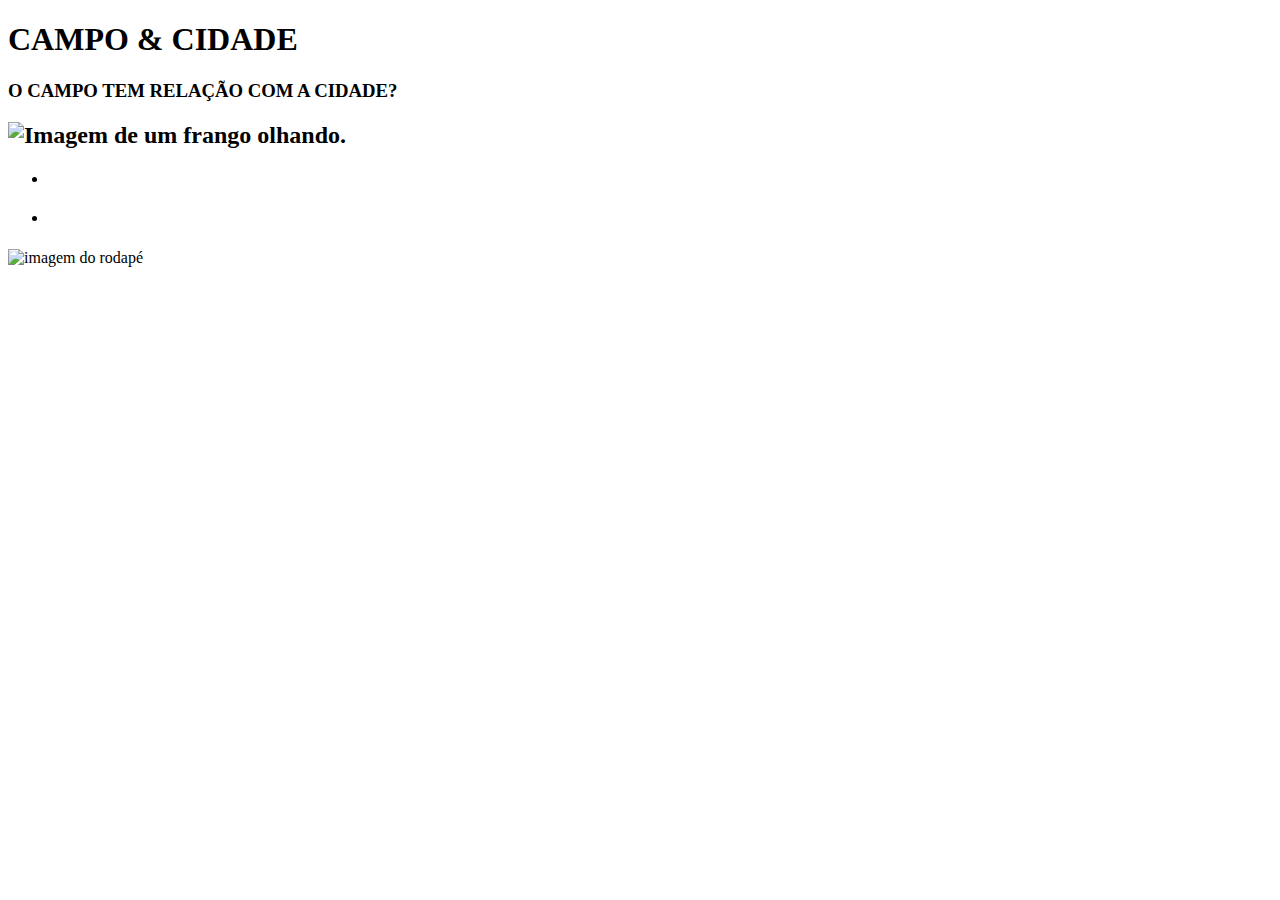
==== index.html @ 08ff2b11 "Create index.html" ====
<!DOCTYPE html>
<html lang="pt-BR">
	<head>
		<meta charset="UTF-8">
        <meta name="viewport" content="width=device-width, initial-scale=1.0" />
		<title>Campo&Cidade</title>

		<link rel="stylesheet" href="reset.css">
		<link rel="stylesheet" href="style.css">
		<link rel="shourtcut icon" type="image/png" href="favicon.png"/>
		<link rel="preconnect" href="https://fonts.googleapis.com">
<link rel="preconnect" href="https://fonts.gstatic.com" crossorigin>
<link href="https://fonts.googleapis.com/css2?family=Oswald:wght@200..700&display=swap" rel="stylesheet">
	</head>
	<body>
		<header>
			
				<h1> CAMPO & CIDADE</h1>	
					

			
		</header>
		
		<section class="pergunta-resposta">
		<div class="pergunta">
			
			
			<h3>O CAMPO TEM RELAÇÃO COM A CIDADE?</h3>
			
			
		</div>
		<main>
			<h2><img class="frango" src="fran.png" alt="Imagem de um frango olhando."></h2>
			<ul class="alternativas">
				
				<li>
					<h4><a href="sim.html" style="text-decoration: none; color:rgb(255, 255, 255);"> SIM</a></h4>
				</li>
			<li>
				
					<h4><a href="nao.html" style="text-decoration: none; color:rgb(255, 255, 255);"> NÃO</a></h4>
				</li>
				
			</ul>
			
		</main>
	</section>
		<footer class="rodape">
			<img class="imagem-rodape" src="fundo.jpg" alt="imagem do rodapé">
		</footer>
	</body>   
</html>
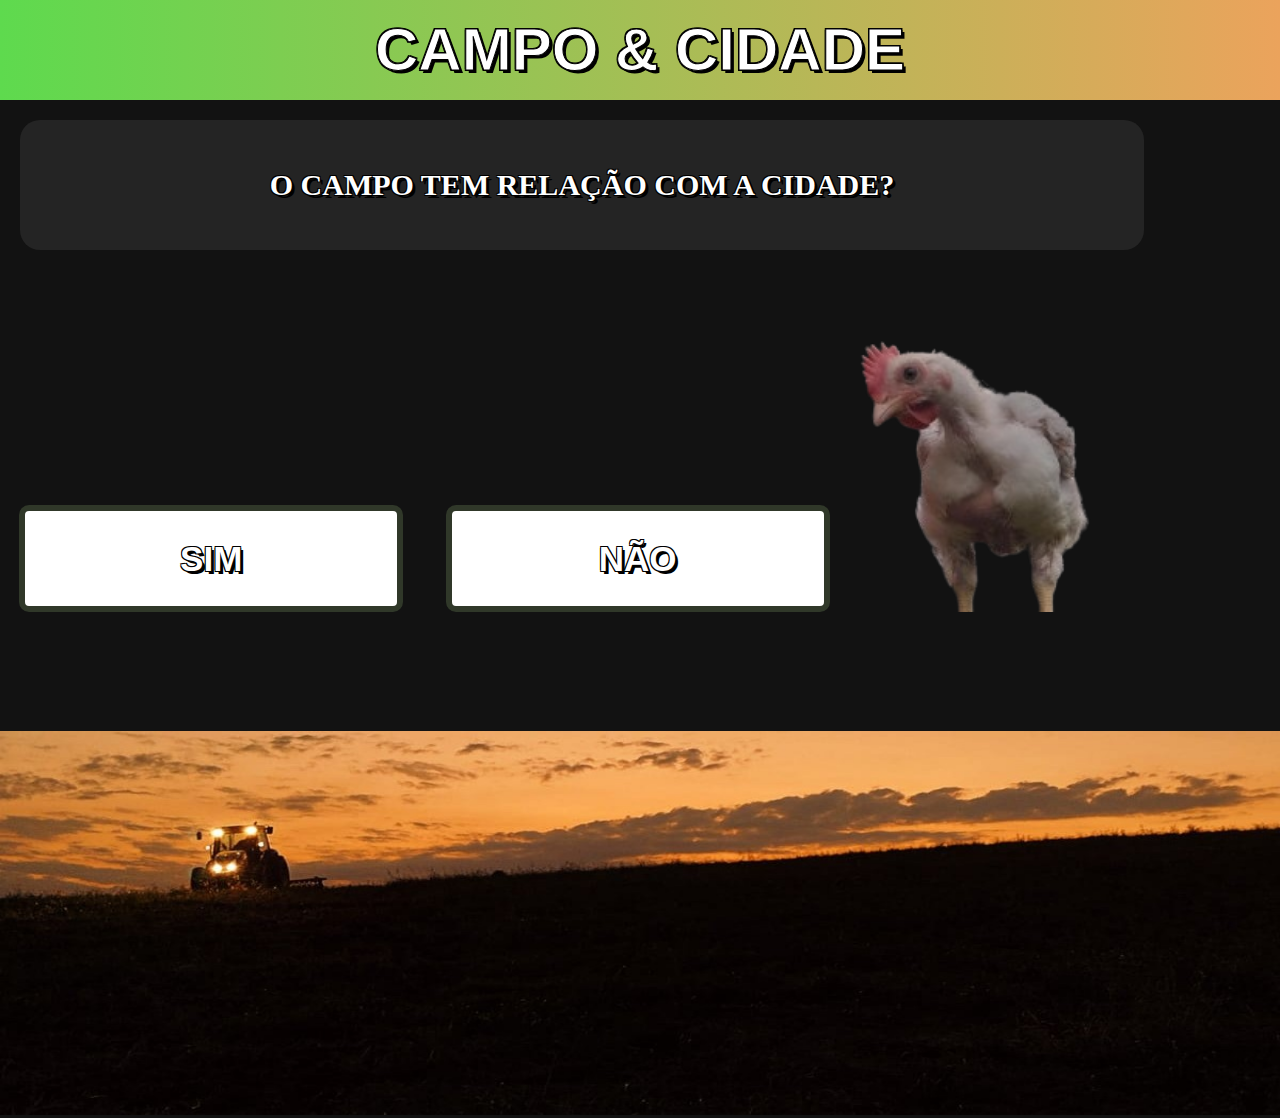
==== commit 36f64305: "criando a pasta img e alterando o código" ====
--- a/index.html
+++ b/index.html
@@ -7,7 +7,7 @@
 
 		<link rel="stylesheet" href="reset.css">
 		<link rel="stylesheet" href="style.css">
-		<link rel="shourtcut icon" type="image/png" href="favicon.png"/>
+		<link rel="shourtcut icon" type="image/png" href="./img/favicon.png"/>
 		<link rel="preconnect" href="https://fonts.googleapis.com">
 <link rel="preconnect" href="https://fonts.gstatic.com" crossorigin>
 <link href="https://fonts.googleapis.com/css2?family=Oswald:wght@200..700&display=swap" rel="stylesheet">
@@ -30,7 +30,7 @@
 			
 		</div>
 		<main>
-			<h2><img class="frango" src="fran.png" alt="Imagem de um frango olhando."></h2>
+			<h2><img class="frango" src="./img/fran.png" alt="Imagem de um frango olhando."></h2>
 			<ul class="alternativas">
 				
 				<li>
@@ -46,7 +46,7 @@
 		</main>
 	</section>
 		<footer class="rodape">
-			<img class="imagem-rodape" src="fundo.jpg" alt="imagem do rodapé">
+			<img class="imagem-rodape" src="./img/fundo.jpg" alt="imagem do rodapé">
 		</footer>
 	</body>   
 </html>
--- a/style.css
+++ b/style.css
@@ -0,0 +1,154 @@
+
+:root {
+    ---cor-de-fundo: #000;
+    ---branco: #FFFFFF;
+    ---cinza: #121212;
+	---cabecalho: linear-gradient(to right, #5eda4e, #EBA35C);
+
+    ---fonte-principal:font-family: "Oswald", sans-serif ;
+    
+}
+
+body {
+    background-color: var(---cor-de-fundo);
+    font-family: var(---fonte-principal);
+    font-size: 16px;
+    font-weight: 400;
+}
+
+
+
+
+
+header { background: var(---cabecalho);
+	padding: 20px 0;
+	width: 100vw;
+}
+
+body
+{ background: var(---cinza);
+	width: 100vw;
+}
+.pergunta {
+	position: relative;
+	width: 100vw;
+	margin: 0 auto;
+}
+
+
+
+.alternativas {
+	width: 100vw;
+	margin: 0 auto;
+	padding: 50px 0;
+	
+
+	
+}
+
+.alternativas li {
+	text-decoration: none;
+	display: inline-block;
+	text-align: center;
+	width: 30%;
+	height: 30%;
+	vertical-align: top;
+	margin: 0 1.5%;
+	padding: 30px 20px;
+	box-sizing: border-box;
+	border: 6px solid #303829;
+	border-radius: 10px;
+	background-color: var(---branco);
+	margin-top: -160px;
+}
+
+.alternativas li:hover {
+	border-color: #bef7b7;
+	background-color: #a2bee0;
+}
+
+.alternativas li:active {
+	border-color:#87b9f7;
+	background-color: #bbecb5;	
+}
+
+.alternativas li:hover h4 {
+	font-size: 55px;
+}
+
+.alternativas h4 {
+	text-decoration: none;
+	font-size: 35px;
+	font-weight: bold;
+	cursor: pointer;
+	color:var(---branco);
+	font-family:Impact, Haettenschweiler, 'Arial Narrow Bold', sans-serif;
+	text-align: center;
+	
+}
+
+
+
+h1 { text-align: center;
+	font-size: 60px;
+	font-weight: bold;
+	font-family:Impact, Haettenschweiler, 'Arial Narrow Bold', sans-serif;
+	font-weight: bold;
+	-webkit-text-stroke: 1px var(---cor-de-fundo);
+		color:var(---branco);
+		text-shadow:
+	3px 3px 0 var(---cor-de-fundo),
+	-1px -1px 0 var(---cor-de-fundo),
+	1px -1px 0 var(---cor-de-fundo),
+	-1px 1px 0 var(---cor-de-fundo),
+	1px 1px 0 var(---cor-de-fundo); 
+	
+	}
+
+ 
+ .frango{
+	width: 30%;
+	margin-left: 60vw;
+ } 
+
+ h4
+ {
+text-shadow:
+	3px 3px 0 var(---cor-de-fundo),
+	-1px -1px 0 var(---cor-de-fundo),
+	1px -1px 0 var(---cor-de-fundo),
+	-1px 1px 0 var(---cor-de-fundo),
+	1px 1px 0 var(---cor-de-fundo); 
+	
+ }
+
+.imagem-rodape{
+	width: 100vw;
+	height: 30vw;
+}
+h3{
+	margin: 20px;
+    font-size: 30px;
+	font-weight: bold;
+    
+	
+	padding: 50px;
+	
+     font-family: var(---fonte-principal);
+	text-align: center;
+	
+	background-color: #242424;
+	width: 80vw;
+	
+	border-radius: 20px;
+	
+		color:var(---branco);
+	text-shadow:
+		3px 3px 0 var(---cor-de-fundo),
+		-1px -1px 0 var(---cor-de-fundo),
+		1px -1px 0 var(---cor-de-fundo),
+		-1px 1px 0 var(---cor-de-fundo),
+		1px 1px 0 var(---cor-de-fundo);
+
+
+}
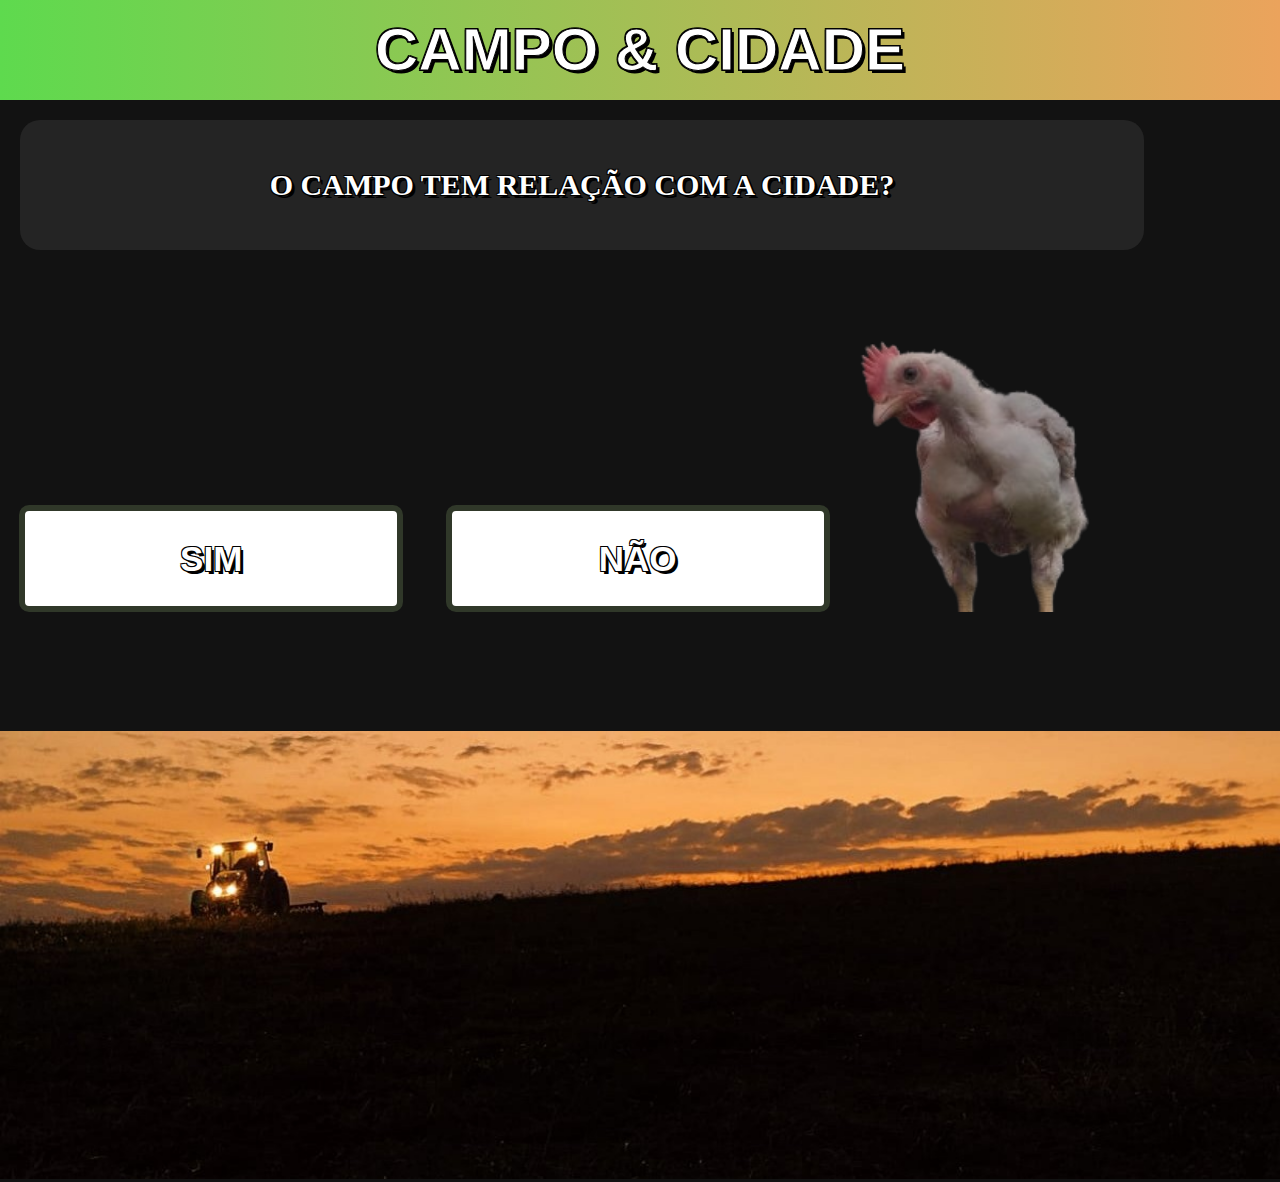
==== commit 56fc8106: "..................." ====
--- a/index.html
+++ b/index.html
@@ -4,40 +4,29 @@
 		<meta charset="UTF-8">
         <meta name="viewport" content="width=device-width, initial-scale=1.0" />
 		<title>Campo&Cidade</title>
-
 		<link rel="stylesheet" href="reset.css">
 		<link rel="stylesheet" href="style.css">
 		<link rel="shourtcut icon" type="image/png" href="./img/favicon.png"/>
 		<link rel="preconnect" href="https://fonts.googleapis.com">
-<link rel="preconnect" href="https://fonts.gstatic.com" crossorigin>
-<link href="https://fonts.googleapis.com/css2?family=Oswald:wght@200..700&display=swap" rel="stylesheet">
+        <link rel="preconnect" href="https://fonts.gstatic.com" crossorigin>
+        <link href="https://fonts.googleapis.com/css2?family=Oswald:wght@200..700&display=swap" rel="stylesheet">
 	</head>
 	<body>
-		<header>
-			
+		<header>	
 				<h1> CAMPO & CIDADE</h1>	
-					
-
-			
 		</header>
 		
 		<section class="pergunta-resposta">
 		<div class="pergunta">
-			
-			
 			<h3>O CAMPO TEM RELAÇÃO COM A CIDADE?</h3>
-			
-			
 		</div>
 		<main>
 			<h2><img class="frango" src="./img/fran.png" alt="Imagem de um frango olhando."></h2>
 			<ul class="alternativas">
-				
 				<li>
 					<h4><a href="sim.html" style="text-decoration: none; color:rgb(255, 255, 255);"> SIM</a></h4>
 				</li>
-			<li>
-				
+			    <li>
 					<h4><a href="nao.html" style="text-decoration: none; color:rgb(255, 255, 255);"> NÃO</a></h4>
 				</li>
 				
--- a/style.css
+++ b/style.css
@@ -10,10 +10,12 @@
 }
 
 body {
-    background-color: var(---cor-de-fundo);
+    
     font-family: var(---fonte-principal);
     font-size: 16px;
-    font-weight: 400;
+	background: var(---cinza);
+    width: 100vw;
+   
 }
 
 
@@ -25,10 +27,7 @@
 	width: 100vw;
 }
 
-body
-{ background: var(---cinza);
-	width: 100vw;
-}
+
 .pergunta {
 	position: relative;
 	width: 100vw;
@@ -95,8 +94,8 @@
 	font-family:Impact, Haettenschweiler, 'Arial Narrow Bold', sans-serif;
 	font-weight: bold;
 	-webkit-text-stroke: 1px var(---cor-de-fundo);
-		color:var(---branco);
-		text-shadow:
+	color:var(---branco);
+	text-shadow:
 	3px 3px 0 var(---cor-de-fundo),
 	-1px -1px 0 var(---cor-de-fundo),
 	1px -1px 0 var(---cor-de-fundo),
@@ -113,7 +112,7 @@
 
  h4
  {
-text-shadow:
+    text-shadow:
 	3px 3px 0 var(---cor-de-fundo),
 	-1px -1px 0 var(---cor-de-fundo),
 	1px -1px 0 var(---cor-de-fundo),
@@ -122,33 +121,28 @@
 	
  }
 
-.imagem-rodape{
+.imagem-rodape {
 	width: 100vw;
-	height: 30vw;
+	height: 35vw;
 }
+
 h3{
 	margin: 20px;
     font-size: 30px;
 	font-weight: bold;
-    
-	
 	padding: 50px;
-	
-     font-family: var(---fonte-principal);
+    font-family: var(---fonte-principal);
 	text-align: center;
-	
 	background-color: #242424;
 	width: 80vw;
-	
 	border-radius: 20px;
-	
-		color:var(---branco);
+	color:var(---branco);
 	text-shadow:
-		3px 3px 0 var(---cor-de-fundo),
-		-1px -1px 0 var(---cor-de-fundo),
-		1px -1px 0 var(---cor-de-fundo),
-		-1px 1px 0 var(---cor-de-fundo),
-		1px 1px 0 var(---cor-de-fundo);
+	3px 3px 0 var(---cor-de-fundo),
+	-1px -1px 0 var(---cor-de-fundo),
+	1px -1px 0 var(---cor-de-fundo),
+	-1px 1px 0 var(---cor-de-fundo),
+	1px 1px 0 var(---cor-de-fundo);
 
 
 }
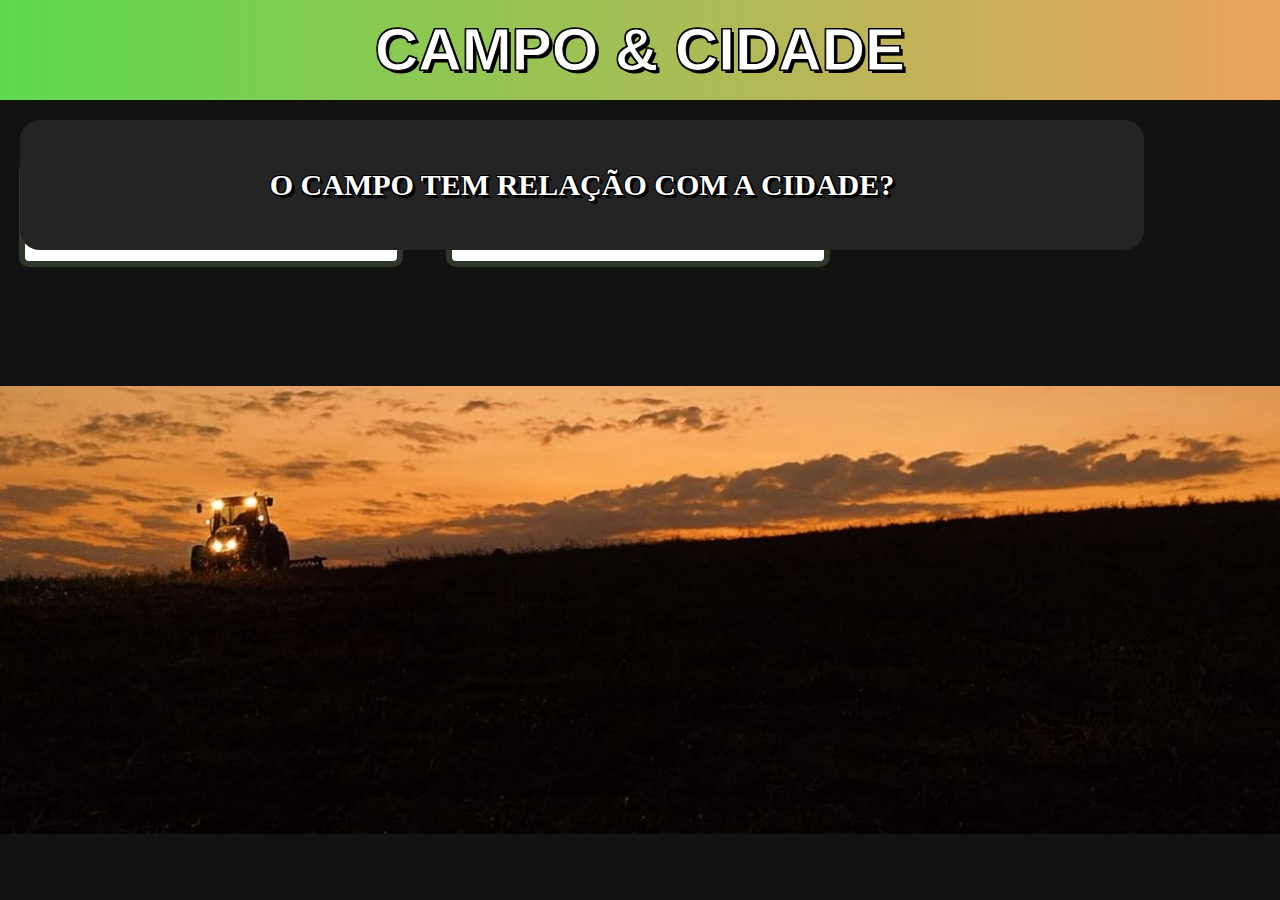
==== commit 1749e0f3: "............" ====
--- a/index.html
+++ b/index.html
@@ -6,7 +6,7 @@
 		<title>Campo&Cidade</title>
 		<link rel="stylesheet" href="reset.css">
 		<link rel="stylesheet" href="style.css">
-		<link rel="shourtcut icon" type="image/png" href="./img/favicon.png"/>
+		<link rel="shourtcut icon" type="image/png" href="./img/favicon2.png"/>
 		<link rel="preconnect" href="https://fonts.googleapis.com">
         <link rel="preconnect" href="https://fonts.gstatic.com" crossorigin>
         <link href="https://fonts.googleapis.com/css2?family=Oswald:wght@200..700&display=swap" rel="stylesheet">
@@ -21,7 +21,7 @@
 			<h3>O CAMPO TEM RELAÇÃO COM A CIDADE?</h3>
 		</div>
 		<main>
-			<h2><img class="frango" src="./img/fran.png" alt="Imagem de um frango olhando."></h2>
+			<!-- <h2><img class="frango" src="./img/fran.png" alt="Imagem de um frango olhando."></h2> -->
 			<ul class="alternativas">
 				<li>
 					<h4><a href="sim.html" style="text-decoration: none; color:rgb(255, 255, 255);"> SIM</a></h4>
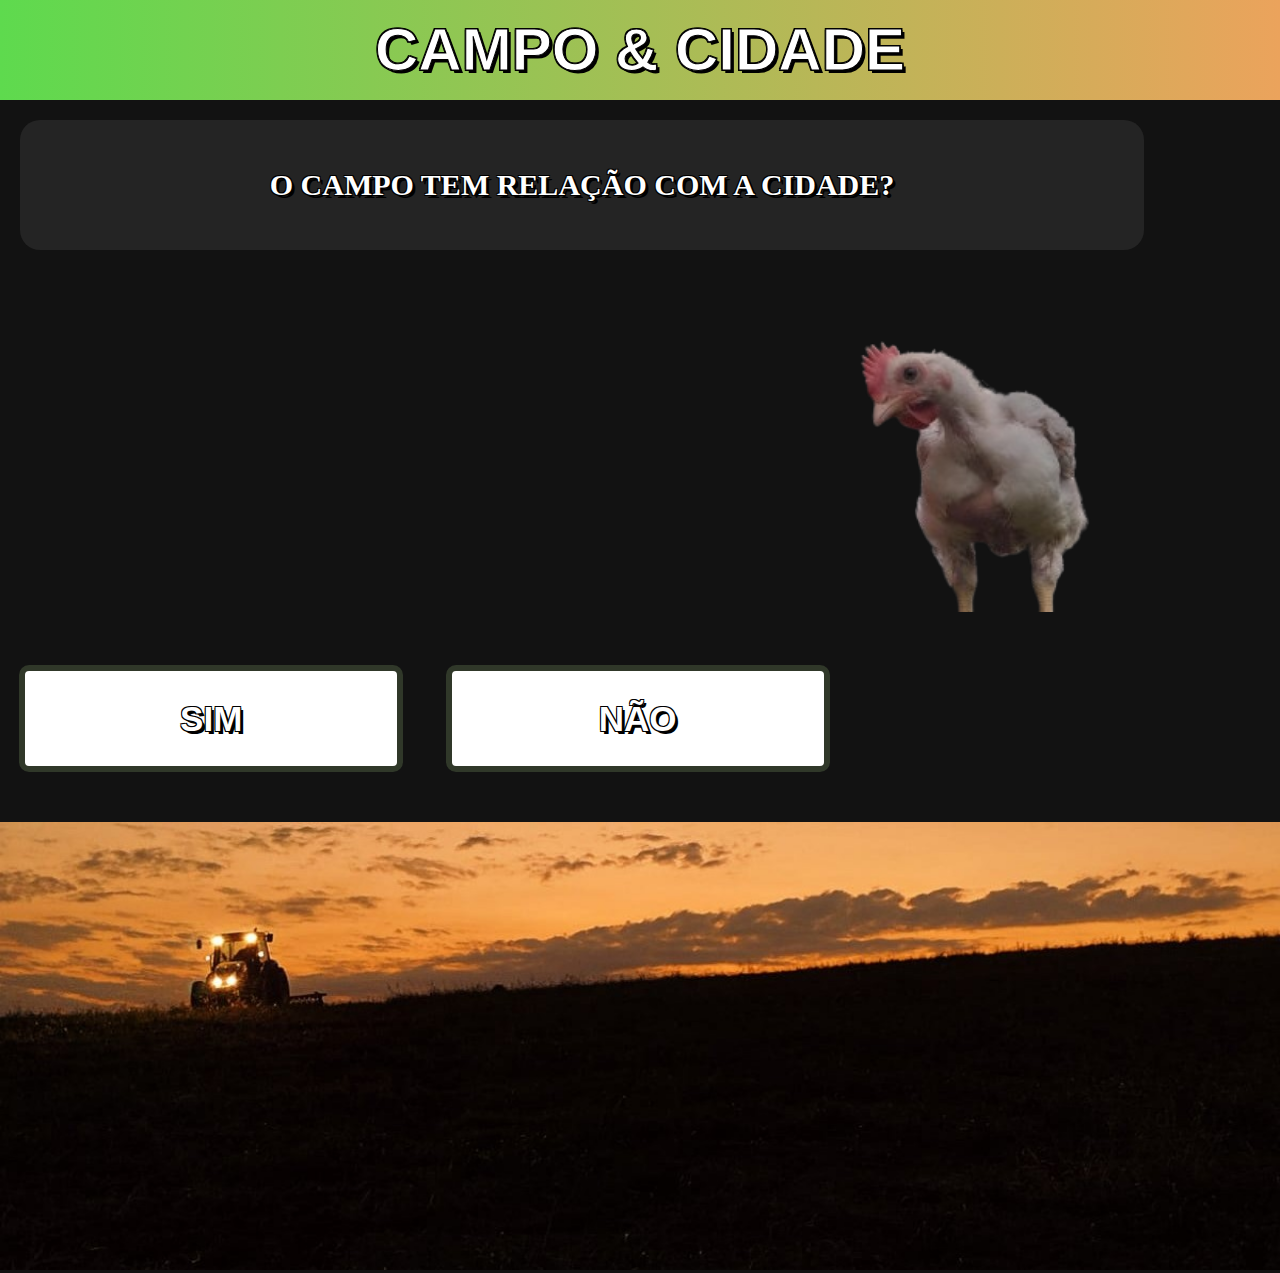
==== commit b47a7606: "..........." ====
--- a/index.html
+++ b/index.html
@@ -21,7 +21,7 @@
 			<h3>O CAMPO TEM RELAÇÃO COM A CIDADE?</h3>
 		</div>
 		<main>
-			<!-- <h2><img class="frango" src="./img/fran.png" alt="Imagem de um frango olhando."></h2> -->
+			 <h2><img class="frango" src="./img/fran.png" alt="Imagem de um frango olhando."></h2> 
 			<ul class="alternativas">
 				<li>
 					<h4><a href="sim.html" style="text-decoration: none; color:rgb(255, 255, 255);"> SIM</a></h4>
--- a/style.css
+++ b/style.css
@@ -58,7 +58,6 @@
 	border: 6px solid #303829;
 	border-radius: 10px;
 	background-color: var(---branco);
-	margin-top: -160px;
 }
 
 .alternativas li:hover {
@@ -105,10 +104,10 @@
 	}
 
  
- .frango{
+  .frango{
 	width: 30%;
 	margin-left: 60vw;
- } 
+ }  
 
  h4
  {
